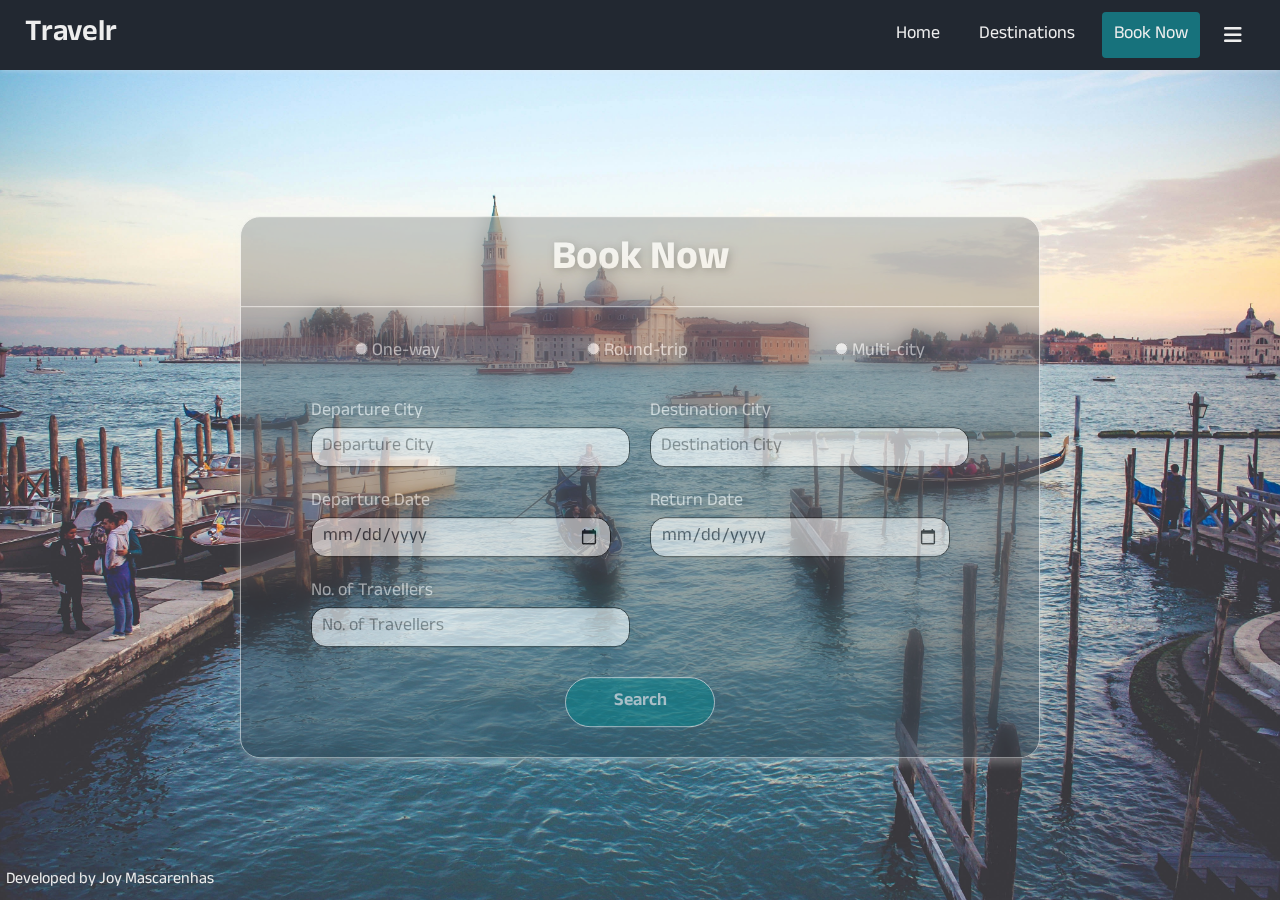
==== HTML/search.html @ 35f03a9d "Add Files" ====
<!DOCTYPE html>
<html lang="en">

<head>
    <meta charset="UTF-8">
    <meta name="viewport" content="width=device-width, initial-scale=1.0">
    <title>Book Now</title>
    <link href="https://cdnjs.cloudflare.com/ajax/libs/font-awesome/6.5.1/css/all.min.css" rel="stylesheet">
    <link rel="stylesheet" href="../CSS/search.css">

</head>

<body>
    <header class="header">
        <div class="left-section">
            <a class="title" href="index.html">Travelr</a>
        </div>
        <div class="right-section">
            <nav class="nav-links">
                <a href="index.html" class="nav-link">Home</a>
                <a href="#" class="nav-link">Destinations</a>
                <a href="search.html" class="nav-link current">Book Now</a>
            </nav>
            <div id="menu-icon" onclick="handleMenu()">
                <i class=" fas fa-bars" id="menu-open"></i>
                <i class="fas fa-times hidden" id="menu-close"></i>
            </div>
        </div>
    </header>
    <div id="side-menu">
        <a href="index.html">Home</a>
        <a href="#">Destinations</a>
        <a href="search.html" class="current">Book Now</a>
        <a href="#">Deals & Offers</a>
        <a href="#">Contact Us</a>
        <hr />
        <a href="#">Flight Booking</a>
        <a href="#">Hotel Booking</a>
        <a href="#">Bus Booking</a>
        <a href="#">Vacation Packages</a>
        <hr />
        <a href="#">Reviews</a>
        <a href="#">Help Center</a>
        <hr />
        <div class="btns">
            <button class="btn">Login</button>
            <button class="btn">Sign Up</button>
        </div>
    </div>
    <main id="main">
        <section id="page">
            <form class="search-form">
                <div>
                    <h1 class="heading">Book Now</h1>
                </div>
                <div class="inputs">
                    <div class="radio-btns">
                        <label>
                            <input type="radio" name="type"> One-way
                        </label>
                        <label>
                            <input type="radio" name="type"> Round-trip
                        </label>
                        <label>
                            <input type="radio" name="type"> Multi-city
                        </label>
                    </div>
                    <div class="input">
                        <div>
                            <label for="dep">Departure City</label>
                            <input type="text" id="dep" placeholder="Departure City" class="text-input" />
                        </div>
                        <div>
                            <label for="dest">Destination City</label>
                            <input type="text" id="dest" placeholder="Destination City" class="text-input" />
                        </div>
                        <div>
                            <label>Departure Date</label>
                            <input type="date" class="date-input" />
                        </div>
                        <div>
                            <label>Return Date</label>
                            <input type="date" class="date-input" />
                        </div>
                        <div>
                            <label for="number">No. of Travellers</label>
                            <input type="text" id="number" placeholder="No. of Travellers" required
                                class="text-input" />
                        </div>
                    </div>
                    <div class="submit">
                        <input type="submit" value="Search" />
                    </div>

            </form>
        </section>
    </main>

</body>
<script src="https://cdnjs.cloudflare.com/ajax/libs/gsap/3.12.5/gsap.min.js"
    integrity="sha512-7eHRwcbYkK4d9g/6tD/mhkf++eoTHwpNM9woBxtPUBWm67zeAfFC+HrdoE2GanKeocly/VxeLvIqwvCdk7qScg=="
    crossorigin="anonymous" referrerpolicy="no-referrer"></script>
<script src="../JS/script.js"></script>

</html>
---- CSS/search.css ----
@import url("https://fonts.googleapis.com/css2?family=Anek+Devanagari:wght@100..800&display=swap");

* {
	box-sizing: border-box;
	padding: 0;
	margin: 0;
	font-family: "Anek Devanagari", sans-serif;
	user-select: none;
	color: #eeeeee;
}

a {
	text-decoration: none;
}

html,
body {
	height: 100vh;
	width: 100vw;
	background-color: #393e46;
}

header {
	height: 70px;
	width: 100%;
	position: fixed;
	top: 0;
	left: 0;
	background-color: #222831;
	color: #eeeeee;
	display: flex;
	justify-content: space-between;
	align-items: center;
	padding: 0 25px;
	z-index: 10;
	box-shadow: 0 1px 5px rgba(238, 238, 238, 0.4);
}

.left-section .title {
	font-size: 30px;
	font-weight: 600;
	padding-top: 5px;
	padding-bottom: 5px;
	cursor: pointer;
}

.right-section {
	display: flex;
	align-items: center;
	gap: 10px;
}

.nav-links {
	display: flex;
	gap: 15px;
	font-size: 18px;
	transition: all 0.3s ease-in-out;
}

.nav-links a {
	text-decoration: none;
	padding: 8px 12px;
	border-radius: 4px;
}

.nav-links a:hover {
	background-color: #00747a;
}

#menu-icon {
	border-radius: 100%;
	width: 45px;
	height: 45px;
	display: flex;
	justify-content: center;
	cursor: pointer;
	align-items: center;
	transition: all 0.2s ease-in-out;
}

@keyframes rotate-clock {
	from {
		transform: rotate(0deg);
	}
	to {
		transform: rotate(-180deg);
	}
}

@keyframes rotate-anticlock {
	from {
		transform: rotate(0deg);
	}
	to {
		transform: rotate(180deg);
	}
}

.rotate-clock {
	animation: rotate-clock 0.5s ease-in-out forwards;
}

.rotate-anticlock {
	animation: rotate-anticlock 0.5s ease-in-out forwards;
}

#menu-icon:hover {
	background-color: #00747a;
}

i {
	font-size: 20px;
}

i.hidden {
	display: none;
}

#side-menu {
	position: fixed;
	right: 0;
	top: 70px;
	display: flex;
	flex-direction: column;
	height: calc(100vh - 70px);
	width: 350px;
	background-color: #222831;
	transform: translateX(100%);
	z-index: 100;
}

.slide-in {
	animation: slide-in 0.5s ease-in-out forwards;
}

.slide-out {
	animation: slide-out 0.5s ease-in-out forwards;
}

@keyframes slide-in {
	from {
		transform: translateX(100%);
	}
	to {
		transform: translateX(0%);
	}
}

@keyframes slide-out {
	from {
		transform: translateX(0%);
	}
	to {
		transform: translateX(100%);
	}
}

#side-menu a {
	padding: 12px;
	font-size: x-large;
	cursor: pointer;
	width: 100%;
	z-index: 200;
	transition: all 0.1s ease-in;
}

#side-menu a:hover {
	background-color: #00747a;
}

.current {
	cursor: not-allowed;
	background-color: #07e9f562;
}

#side-menu a.current:hover {
	background-color: #07e9f562;
	cursor: not-allowed;
}

.btns {
	display: flex;
	gap: 20px;
	justify-content: center;
	margin-top: 35px;
}

.btn {
	background-color: #00747a;
	cursor: pointer;
	border: 1px solid #eeeeee;
	height: 50px;
	width: 100px;
	border-radius: 20px;
	font-size: large;
	font-weight: 600;
	outline: none;
	transition: all 0.3s ease-in-out;
}

.btn:hover {
	scale: 1.08;
	background-color: #06959f;
}

section {
	height: 100vh;
	padding: 20px;
	background-image: url("../assets/search_page.jpg");
	background-size: cover;
	background-position: center center;
	background-repeat: no-repeat;
	display: flex;
	justify-content: center;
	align-items: center;
	flex-direction: column;
}

.search-form {
	display: flex;
	flex-direction: column;
	align-items: center;
	background-color: #2228316a;
	backdrop-filter: blur(10px);
	border-radius: 20px;
	margin-top: 30px;
	border: 1px solid #eeeeee;
	box-shadow: 2px 4px 8px #eeeeee85;
	color: #eeeeee;
}

.search-form div {
	width: 100%;
}

.search-form .heading {
	font-size: 40px;
	padding: 10px 20px;
	text-align: center;
	width: 100%;
	text-shadow: 2px 2px 8px #00000076;
	border-bottom: 1px solid #eeeeee;
}

.search-form .inputs {
	text-shadow: 2px 2px 8px #00000076;
	margin-top: 20px;
	padding: 10px 40px;
	margin-bottom: 20px;
}

.input {
	display: grid;
	grid-template-columns: repeat(2, 1fr);
	gap: 20px;
	width: 100%;
	padding: 10px 30px;
}

label {
	display: block;
	font-size: large;
}

.radio-btns {
	display: flex;
	justify-content: space-around;
	margin-bottom: 20px;
}

.radio-btns input {
	cursor: pointer;
}

.text-input {
	height: 40px;
	min-width: 300px;
	border-radius: 15px;
	padding: 7px 10px;
	outline: none;
	border: 1px solid black;
	color: #222831;
	font-size: large;
	cursor: pointer;
}

.date-input {
	height: 40px;
	min-width: 300px;
	border-radius: 15px;
	padding: 7px 10px;
	outline: none;
	border: 1px solid black;
	color: #222831;
	font-size: large;
	background-color: #eeeeee;
}

.submit {
	display: flex;
	justify-content: center;
	margin-top: 20px;
}

.submit input {
	background-color: #00747a;
	color: #eeeeee;
	cursor: pointer;
	border: 1px solid #eeeeee;
	height: 50px;
	width: 150px;
	border-radius: 25px;
	font-size: large;
	font-weight: 600;
	outline: none;
	transition: all 0.3s ease-in-out;
}

.submit input:hover {
	scale: 1.08;
	background-color: #06959f;
}

.watermark {
	position: fixed;
	left: 0;
	bottom: 0;
	color: #eeeeee;
	padding: 6px;
}

@media (max-width: 800px) {
	.nav-links {
		display: none;
	}

	.search-form input {
		max-width: 300px;
	}

	.radio-btns {
		flex-direction: column;
		justify-items: center;
		padding-left: 20px;
	}

	.input {
		grid-template-columns: 1fr;
	}
}
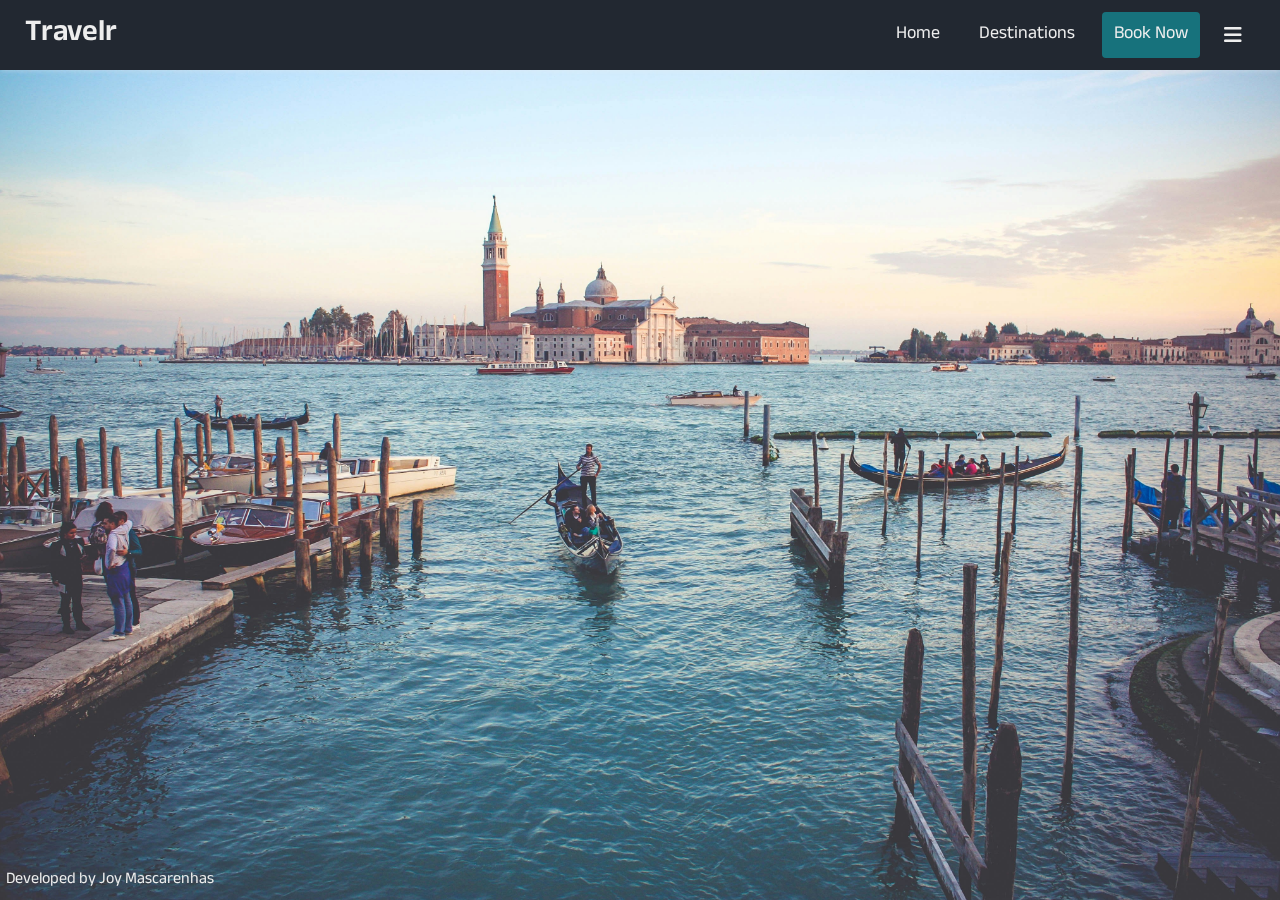
==== commit 3596f2b9: "Week - 2" ====
--- a/HTML/search.html
+++ b/HTML/search.html
@@ -7,6 +7,8 @@
     <title>Book Now</title>
     <link href="https://cdnjs.cloudflare.com/ajax/libs/font-awesome/6.5.1/css/all.min.css" rel="stylesheet">
     <link rel="stylesheet" href="../CSS/search.css">
+    <link rel="stylesheet" href="../CSS/header.css">
+    <link rel="stylesheet" href="../CSS/sidemenu.css">
 
 </head>
 
@@ -30,26 +32,26 @@
     <div id="side-menu">
         <a href="index.html">Home</a>
         <a href="#">Destinations</a>
-        <a href="search.html" class="current">Book Now</a>
+        <a href="search.html">Book Now</a>
         <a href="#">Deals & Offers</a>
         <a href="#">Contact Us</a>
         <hr />
         <a href="#">Flight Booking</a>
         <a href="#">Hotel Booking</a>
         <a href="#">Bus Booking</a>
-        <a href="#">Vacation Packages</a>
         <hr />
+        <a href="profile.html">Profile Page</a>
         <a href="#">Reviews</a>
         <a href="#">Help Center</a>
         <hr />
         <div class="btns">
-            <button class="btn">Login</button>
-            <button class="btn">Sign Up</button>
+            <button class="btn"><a href="login.html">Login</a></button>
+            <button class="btn"><a href="signup.html">Sign Up</a></button>
         </div>
     </div>
     <main id="main">
         <section id="page">
-            <form class="search-form">
+            <form class="search-form hidden">
                 <div>
                     <h1 class="heading">Book Now</h1>
                 </div>
@@ -91,8 +93,10 @@
                     <div class="submit">
                         <input type="submit" value="Search" />
                     </div>
-
             </form>
+            <div class="search-form">
+                dksj
+            </div>
         </section>
     </main>
 
@@ -101,5 +105,6 @@
     integrity="sha512-7eHRwcbYkK4d9g/6tD/mhkf++eoTHwpNM9woBxtPUBWm67zeAfFC+HrdoE2GanKeocly/VxeLvIqwvCdk7qScg=="
     crossorigin="anonymous" referrerpolicy="no-referrer"></script>
 <script src="../JS/script.js"></script>
+<script src="../JS/search.js"></script>
 
 </html>--- a/CSS/search.css
+++ b/CSS/search.css
@@ -1,208 +1,3 @@
-@import url("https://fonts.googleapis.com/css2?family=Anek+Devanagari:wght@100..800&display=swap");
-
-* {
-	box-sizing: border-box;
-	padding: 0;
-	margin: 0;
-	font-family: "Anek Devanagari", sans-serif;
-	user-select: none;
-	color: #eeeeee;
-}
-
-a {
-	text-decoration: none;
-}
-
-html,
-body {
-	height: 100vh;
-	width: 100vw;
-	background-color: #393e46;
-}
-
-header {
-	height: 70px;
-	width: 100%;
-	position: fixed;
-	top: 0;
-	left: 0;
-	background-color: #222831;
-	color: #eeeeee;
-	display: flex;
-	justify-content: space-between;
-	align-items: center;
-	padding: 0 25px;
-	z-index: 10;
-	box-shadow: 0 1px 5px rgba(238, 238, 238, 0.4);
-}
-
-.left-section .title {
-	font-size: 30px;
-	font-weight: 600;
-	padding-top: 5px;
-	padding-bottom: 5px;
-	cursor: pointer;
-}
-
-.right-section {
-	display: flex;
-	align-items: center;
-	gap: 10px;
-}
-
-.nav-links {
-	display: flex;
-	gap: 15px;
-	font-size: 18px;
-	transition: all 0.3s ease-in-out;
-}
-
-.nav-links a {
-	text-decoration: none;
-	padding: 8px 12px;
-	border-radius: 4px;
-}
-
-.nav-links a:hover {
-	background-color: #00747a;
-}
-
-#menu-icon {
-	border-radius: 100%;
-	width: 45px;
-	height: 45px;
-	display: flex;
-	justify-content: center;
-	cursor: pointer;
-	align-items: center;
-	transition: all 0.2s ease-in-out;
-}
-
-@keyframes rotate-clock {
-	from {
-		transform: rotate(0deg);
-	}
-	to {
-		transform: rotate(-180deg);
-	}
-}
-
-@keyframes rotate-anticlock {
-	from {
-		transform: rotate(0deg);
-	}
-	to {
-		transform: rotate(180deg);
-	}
-}
-
-.rotate-clock {
-	animation: rotate-clock 0.5s ease-in-out forwards;
-}
-
-.rotate-anticlock {
-	animation: rotate-anticlock 0.5s ease-in-out forwards;
-}
-
-#menu-icon:hover {
-	background-color: #00747a;
-}
-
-i {
-	font-size: 20px;
-}
-
-i.hidden {
-	display: none;
-}
-
-#side-menu {
-	position: fixed;
-	right: 0;
-	top: 70px;
-	display: flex;
-	flex-direction: column;
-	height: calc(100vh - 70px);
-	width: 350px;
-	background-color: #222831;
-	transform: translateX(100%);
-	z-index: 100;
-}
-
-.slide-in {
-	animation: slide-in 0.5s ease-in-out forwards;
-}
-
-.slide-out {
-	animation: slide-out 0.5s ease-in-out forwards;
-}
-
-@keyframes slide-in {
-	from {
-		transform: translateX(100%);
-	}
-	to {
-		transform: translateX(0%);
-	}
-}
-
-@keyframes slide-out {
-	from {
-		transform: translateX(0%);
-	}
-	to {
-		transform: translateX(100%);
-	}
-}
-
-#side-menu a {
-	padding: 12px;
-	font-size: x-large;
-	cursor: pointer;
-	width: 100%;
-	z-index: 200;
-	transition: all 0.1s ease-in;
-}
-
-#side-menu a:hover {
-	background-color: #00747a;
-}
-
-.current {
-	cursor: not-allowed;
-	background-color: #07e9f562;
-}
-
-#side-menu a.current:hover {
-	background-color: #07e9f562;
-	cursor: not-allowed;
-}
-
-.btns {
-	display: flex;
-	gap: 20px;
-	justify-content: center;
-	margin-top: 35px;
-}
-
-.btn {
-	background-color: #00747a;
-	cursor: pointer;
-	border: 1px solid #eeeeee;
-	height: 50px;
-	width: 100px;
-	border-radius: 20px;
-	font-size: large;
-	font-weight: 600;
-	outline: none;
-	transition: all 0.3s ease-in-out;
-}
-
-.btn:hover {
-	scale: 1.08;
-	background-color: #06959f;
-}
-
 section {
 	height: 100vh;
 	padding: 20px;
@@ -348,3 +143,7 @@
 		grid-template-columns: 1fr;
 	}
 }
+
+.hidden {
+	display: none;
+}
--- a/CSS/header.css
+++ b/CSS/header.css
@@ -0,0 +1,117 @@
+@import url("https://fonts.googleapis.com/css2?family=Anek+Devanagari:wght@100..800&display=swap");
+
+* {
+	box-sizing: border-box;
+	padding: 0;
+	margin: 0;
+	font-family: "Anek Devanagari", sans-serif;
+	user-select: none;
+	color: #eeeeee;
+}
+
+a {
+	text-decoration: none;
+}
+
+html,
+body {
+	height: 100vh;
+	width: 100vw;
+	background-color: #393e46;
+}
+
+header {
+	height: 70px;
+	width: 100%;
+	position: fixed;
+	top: 0;
+	left: 0;
+	background-color: #222831;
+	color: #eeeeee;
+	display: flex;
+	justify-content: space-between;
+	align-items: center;
+	padding: 0 25px;
+	z-index: 10;
+	box-shadow: 0 1px 5px rgba(238, 238, 238, 0.4);
+}
+
+.left-section .title {
+	font-size: 30px;
+	font-weight: 600;
+	padding-top: 5px;
+	padding-bottom: 5px;
+	cursor: pointer;
+}
+
+.right-section {
+	display: flex;
+	align-items: center;
+	gap: 10px;
+}
+
+.nav-links {
+	display: flex;
+	gap: 15px;
+	font-size: 18px;
+	transition: all 0.3s ease-in-out;
+}
+
+.nav-links a {
+	text-decoration: none;
+	padding: 8px 12px;
+	border-radius: 4px;
+}
+
+.nav-links a:hover {
+	background-color: #00747a;
+}
+
+#menu-icon {
+	border-radius: 100%;
+	width: 45px;
+	height: 45px;
+	display: flex;
+	justify-content: center;
+	cursor: pointer;
+	align-items: center;
+	transition: all 0.2s ease-in-out;
+}
+
+@keyframes rotate-clock {
+	from {
+		transform: rotate(0deg);
+	}
+	to {
+		transform: rotate(-180deg);
+	}
+}
+
+@keyframes rotate-anticlock {
+	from {
+		transform: rotate(0deg);
+	}
+	to {
+		transform: rotate(180deg);
+	}
+}
+
+.rotate-clock {
+	animation: rotate-clock 0.5s ease-in-out forwards;
+}
+
+.rotate-anticlock {
+	animation: rotate-anticlock 0.5s ease-in-out forwards;
+}
+
+#menu-icon:hover {
+	background-color: #00747a;
+}
+
+i {
+	font-size: 20px;
+}
+
+i.hidden {
+	display: none;
+}
--- a/CSS/sidemenu.css
+++ b/CSS/sidemenu.css
@@ -0,0 +1,103 @@
+#side-menu {
+	position: fixed;
+	right: 0;
+	top: 70px;
+	display: flex;
+	flex-direction: column;
+	height: calc(100vh - 70px);
+	width: 350px;
+	background-color: #222831;
+	transform: translateX(100%);
+	z-index: 100;
+}
+
+.slide-in {
+	animation: slide-in 0.5s ease-in-out forwards;
+}
+
+.slide-out {
+	animation: slide-out 0.5s ease-in-out forwards;
+}
+
+@keyframes slide-in {
+	from {
+		transform: translateX(100%);
+	}
+	to {
+		transform: translateX(0%);
+	}
+}
+
+@keyframes slide-out {
+	from {
+		transform: translateX(0%);
+	}
+	to {
+		transform: translateX(100%);
+	}
+}
+
+#side-menu a {
+	padding: 12px;
+	font-size: x-large;
+	cursor: pointer;
+	width: 100%;
+	z-index: 200;
+	transition: all 0.1s ease-in;
+}
+
+#side-menu a:hover {
+	background-color: #00747a;
+}
+
+.current {
+	cursor: not-allowed;
+	background-color: #07e9f562;
+}
+
+#side-menu a.current:hover {
+	background-color: #07e9f562;
+	cursor: not-allowed;
+}
+
+.btns {
+	display: flex;
+	gap: 20px;
+	justify-content: center;
+	margin-top: 35px;
+}
+
+.btn {
+	background-color: #00747a;
+	cursor: pointer;
+	border: none;
+	height: 50px;
+	width: 120px;
+	border-radius: 25px;
+	font-size: medium;
+	font-weight: 600;
+	color: #ffffff;
+	text-align: center;
+	display: flex;
+	justify-content: center;
+	align-items: center;
+	transition: all 0.3s ease-in-out;
+	box-shadow: 2px 4px 6px rgba(0, 0, 0, 0.2);
+}
+
+.btn a {
+	color: #ffffff;
+	text-decoration: none;
+	width: 100%;
+	height: 100%;
+	display: flex;
+	justify-content: center;
+	align-items: center;
+	border-radius: 25px;
+}
+
+.btn:hover {
+	transform: scale(1.08);
+	background-color: #06959f;
+	box-shadow: 3px 5px 8px rgba(0, 0, 0, 0.3);
+}
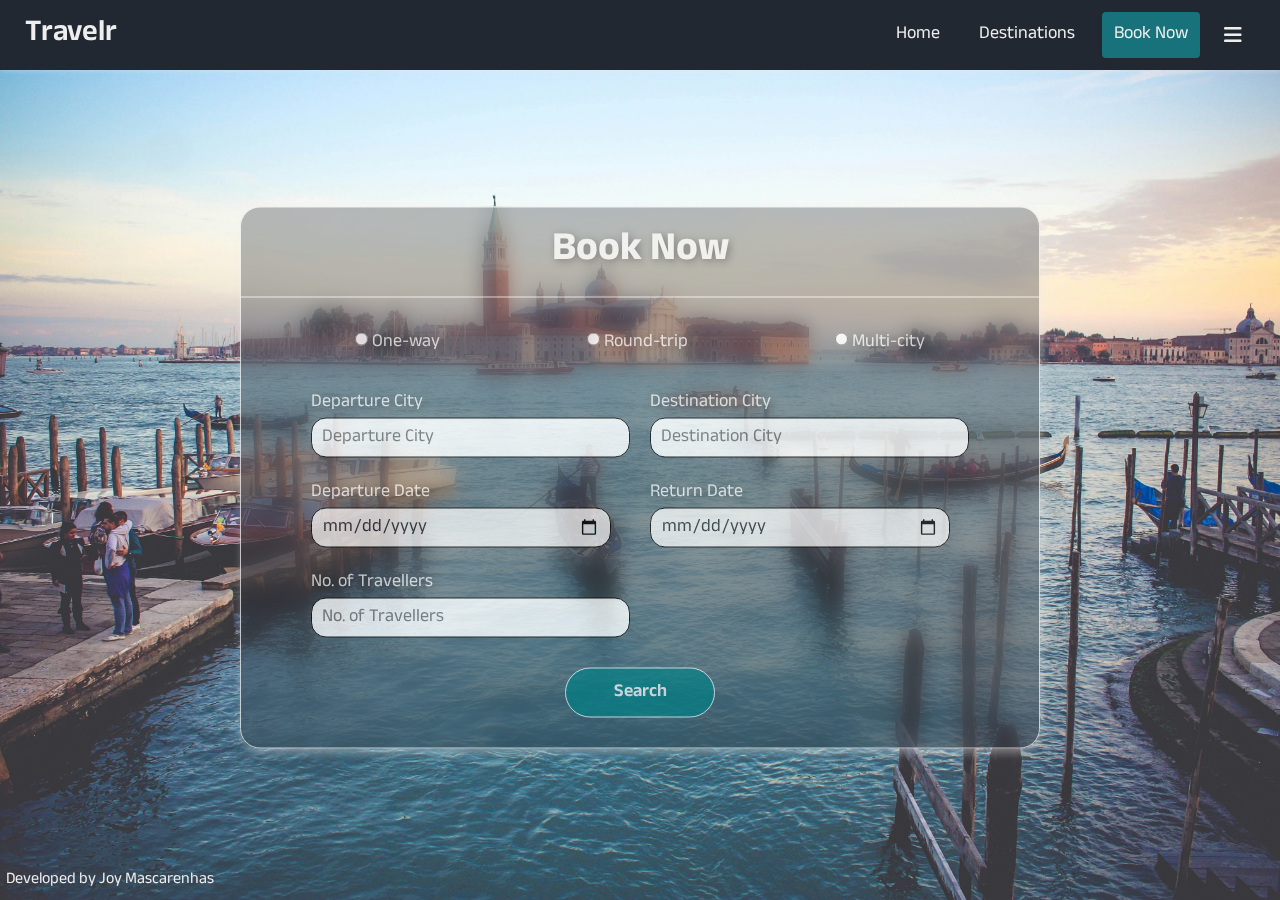
==== commit 441028ba: "Week - 2" ====
--- a/HTML/search.html
+++ b/HTML/search.html
@@ -32,7 +32,7 @@
     <div id="side-menu">
         <a href="index.html">Home</a>
         <a href="#">Destinations</a>
-        <a href="search.html">Book Now</a>
+        <a href="search.html" class="current">Book Now</a>
         <a href="#">Deals & Offers</a>
         <a href="#">Contact Us</a>
         <hr />
@@ -51,7 +51,7 @@
     </div>
     <main id="main">
         <section id="page">
-            <form class="search-form hidden">
+            <form class="search-form show" id="search-form">
                 <div>
                     <h1 class="heading">Book Now</h1>
                 </div>
@@ -86,17 +86,22 @@
                         </div>
                         <div>
                             <label for="number">No. of Travellers</label>
-                            <input type="text" id="number" placeholder="No. of Travellers" required
-                                class="text-input" />
+                            <input type="text" id="number" placeholder="No. of Travellers" class="text-input" />
                         </div>
                     </div>
                     <div class="submit">
                         <input type="submit" value="Search" />
                     </div>
+                </div>
             </form>
-            <div class="search-form">
-                dksj
+            <div class="output-container hidden">
+                <div class="output">
+                    <h2>Available Trips</h2>
+                    <ul id="trip-list">
+                    </ul>
+                </div>
             </div>
+
         </section>
     </main>
 
--- a/CSS/search.css
+++ b/CSS/search.css
@@ -147,3 +147,80 @@
 .hidden {
 	display: none;
 }
+
+.show {
+	display: flex;
+}
+
+.output-container {
+	width: 100%;
+	min-height: 80%;
+	flex-direction: column;
+	align-items: center;
+	background-color: #2228316a;
+	backdrop-filter: blur(10px);
+	border-radius: 20px;
+	border: 1px solid #eeeeee;
+	box-shadow: 2px 4px 8px #eeeeee85;
+	color: #eeeeee;
+	font-size: x-large;
+}
+
+.output {
+	width: 100%;
+	text-align: center;
+	height: 100%;
+}
+
+.output h2 {
+	padding-top: 30px;
+	border: none;
+	width: 100%;
+	text-shadow: 1px 1px 5px rgba(0, 0, 0, 0.8);
+	border-bottom: #eeeeee;
+	border-bottom-width: 1px;
+	border-bottom-style: solid;
+}
+
+#trip-list {
+	overflow-y: scroll;
+	overflow-x: hidden;
+	scrollbar-width: none;
+	padding: 5px;
+	display: flex;
+	justify-items: center;
+}
+
+#trip-list li {
+	display: flex;
+	flex-direction: row;
+	justify-content: space-between;
+	text-decoration: none;
+	width: 100%;
+	margin: 10px;
+	background-color: #0a5f62;
+	border-radius: 20px;
+}
+
+#trip-list li div {
+	display: flex;
+	flex-direction: column;
+	align-items: start;
+	justify-content: start;
+	padding: 20px;
+}
+
+#trip-list li div button {
+	height: 50px;
+	width: 150px;
+	border-radius: 25px;
+	outline: none;
+	border: 1px solid #eeeeee;
+	background-color: #044246;
+	cursor: pointer;
+}
+
+#trip-list li div button:hover {
+	scale: 1.04;
+	opacity: 0.8;
+}
